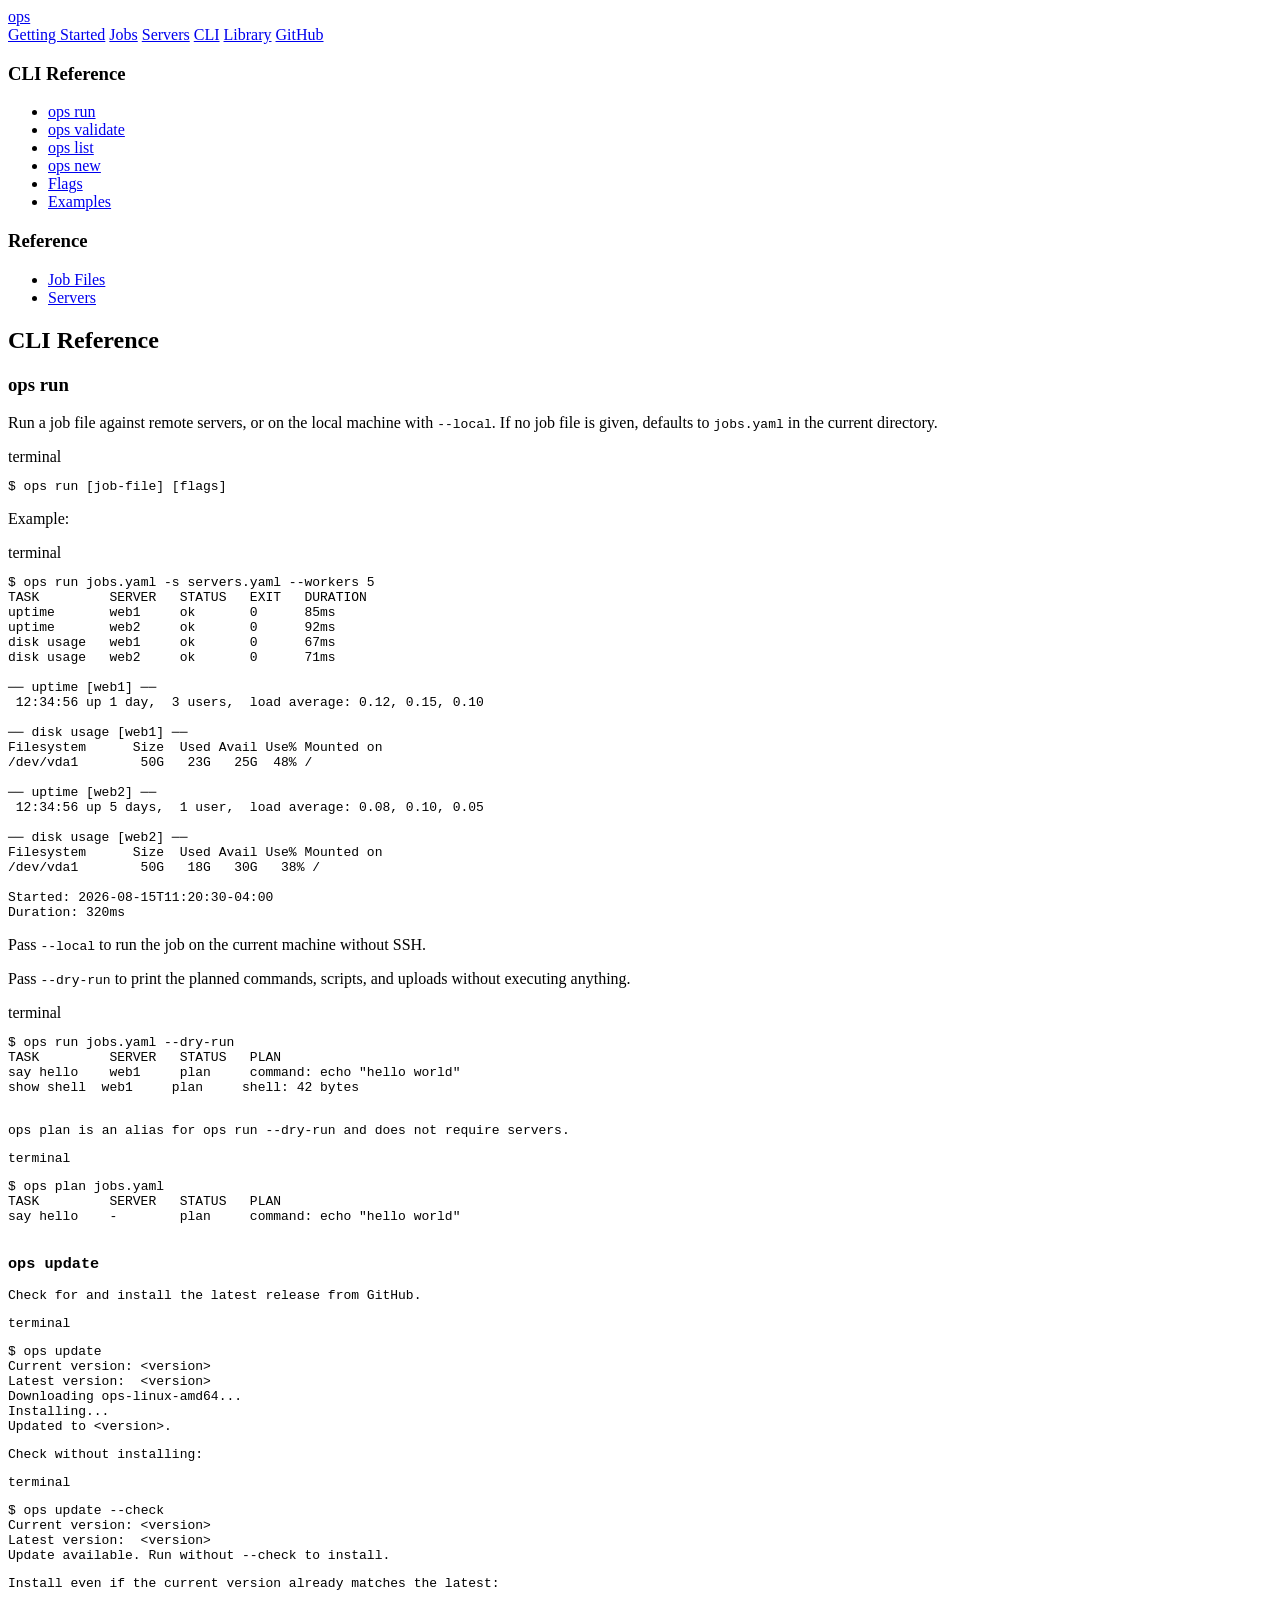
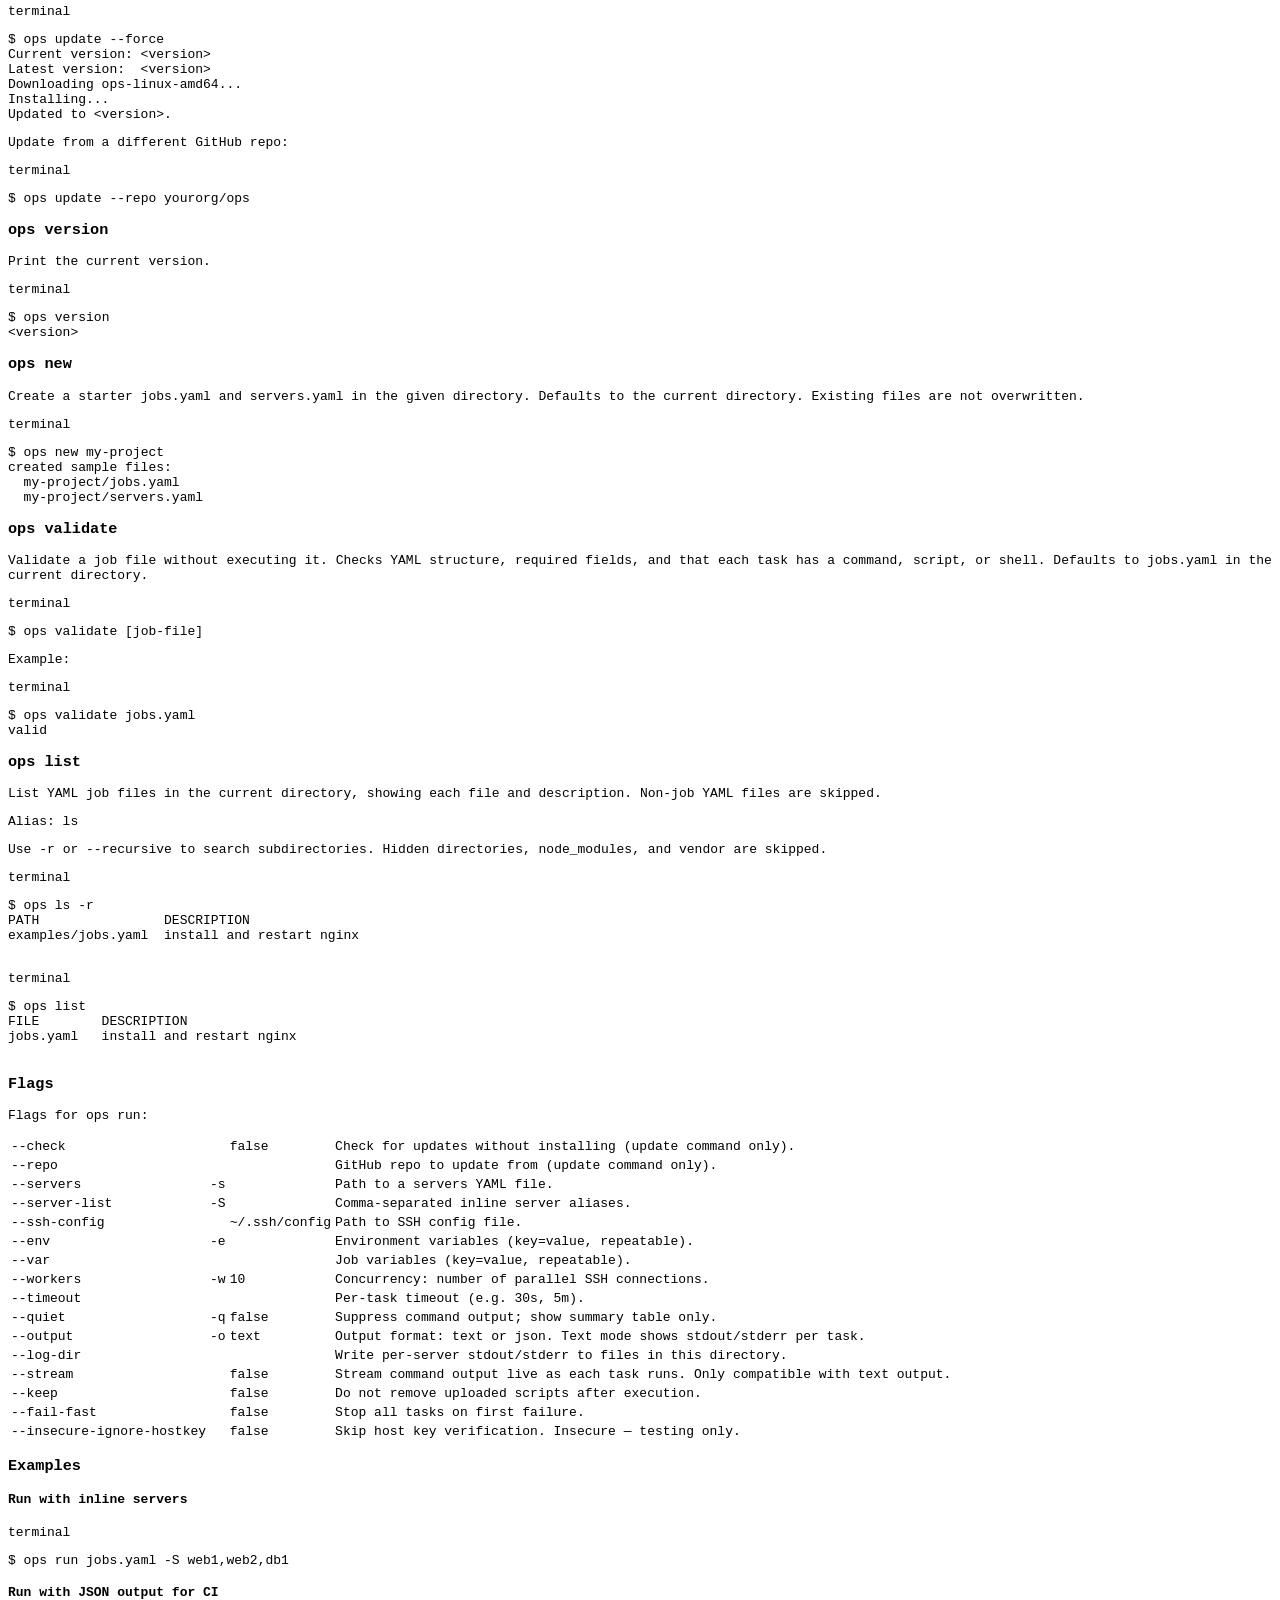
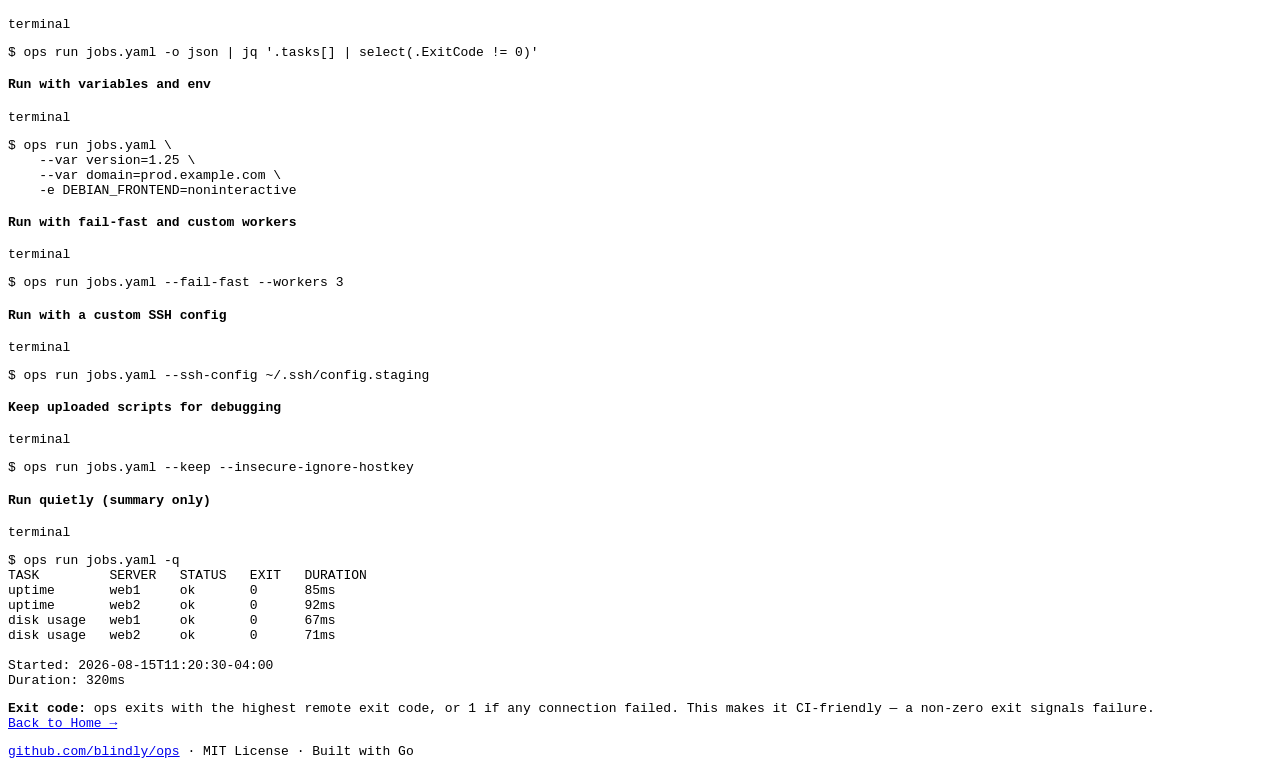
==== docs/cli-reference.html @ c4cd525a "chore: rename tool from srvctl to ops" ====
<!DOCTYPE html>
<html lang="en">
<head>
  <meta charset="UTF-8">
  <meta name="viewport" content="width=device-width, initial-scale=1.0">
  <title>CLI Reference — ops</title>
  <link rel="preconnect" href="https://fonts.googleapis.com">
  <link rel="preconnect" href="https://fonts.gstatic.com" crossorigin>
  <link href="https://fonts.googleapis.com/css2?family=JetBrains+Mono:wght@400;500;700&family=Sora:wght@300;400;500;600;700;800&display=swap" rel="stylesheet">
  <link rel="stylesheet" href="/ops/assets/css/style.css">
  <link rel="icon" href="data:image/svg+xml,<svg xmlns='http://www.w3.org/2000/svg' viewBox='0 0 100 100'><text y='.9em' font-size='90' font-family='monospace' fill='%232dd4bf'>$</text></svg>">
</head>
<body>

<nav class="top">
  <a class="brand" href="/ops/">ops</a>
  <div class="links">
    <a href="/ops/getting-started.html">Getting Started</a>
    <a href="/ops/jobs.html">Jobs</a>
    <a href="/ops/servers.html">Servers</a>
    <a href="/ops/cli-reference.html">CLI</a>
    <a href="/ops/library.html">Library</a>
    <a href="https://github.com/blindly/ops">GitHub</a>
  </div>
</nav>

<div class="layout">
  <aside class="sidebar">
    <h3>CLI Reference</h3>
    <ul>
      <li><a href="#run" class="active">ops run</a></li>
      <li><a href="#validate">ops validate</a></li>
      <li><a href="#list">ops list</a></li>
      <li><a href="#new">ops new</a></li>
      <li><a href="#flags">Flags</a></li>
      <li><a href="#examples">Examples</a></li>
    </ul>
    <h3>Reference</h3>
    <ul>
      <li><a href="/ops/jobs.html">Job Files</a></li>
      <li><a href="/ops/servers.html">Servers</a></li>
    </ul>
  </aside>

  <div class="content">
    <h2>CLI Reference</h2>

    <h3 id="run">ops run</h3>
    <p>Run a job file against remote servers, or on the local machine with <code class="inline">--local</code>. If no job file is given, defaults to <code class="inline">jobs.yaml</code> in the current directory.</p>
    <div class="code-block">
      <div class="header"><div class="dots"><span></span><span></span><span></span></div>terminal</div>
<pre><code><span style="color: var(--accent)">$</span> ops run [job-file] [flags]</code></pre>
    </div>

    <p>Example:</p>
    <div class="code-block">
      <div class="header"><div class="dots"><span></span><span></span><span></span></div>terminal</div>
<pre><code><span style="color: var(--accent)">$</span> ops run jobs.yaml -s servers.yaml --workers 5
<span style="color: var(--muted)">TASK         SERVER   STATUS   EXIT   DURATION</span>
uptime       web1     ok       0      85ms
uptime       web2     ok       0      92ms
disk usage   web1     ok       0      67ms
disk usage   web2     ok       0      71ms

<span style="color: var(--muted)">── uptime [web1] ──</span>
 12:34:56 up 1 day,  3 users,  load average: 0.12, 0.15, 0.10

<span style="color: var(--muted)">── disk usage [web1] ──</span>
Filesystem      Size  Used Avail Use% Mounted on
/dev/vda1        50G   23G   25G  48% /

<span style="color: var(--muted)">── uptime [web2] ──</span>
 12:34:56 up 5 days,  1 user,  load average: 0.08, 0.10, 0.05

<span style="color: var(--muted)">── disk usage [web2] ──</span>
Filesystem      Size  Used Avail Use% Mounted on
/dev/vda1        50G   18G   30G   38% /

Started: 2026-08-15T11:20:30-04:00
Duration: 320ms
</code></pre>
    <p>Pass <code class="inline">--local</code> to run the job on the current machine without SSH.</p>
    <p>Pass <code class="inline">--dry-run</code> to print the planned commands, scripts, and uploads without executing anything.</p>
    <div class="code-block">
      <div class="header"><div class="dots"><span></span><span></span><span></span></div>terminal</div>
<pre><code><span style="color: var(--accent)">$</span> ops run jobs.yaml --dry-run
<span style="color: var(--muted)">TASK         SERVER   STATUS   PLAN</span>
say hello    web1     plan     command: echo "hello world"
show shell  web1     plan     shell: 42 bytes
    </div>
    <p><code class="inline">ops plan</code> is an alias for <code class="inline">ops run --dry-run</code> and does not require <code class="inline">servers</code>.</p>
    <div class="code-block">
      <div class="header"><div class="dots"><span></span><span></span><span></span></div>terminal</div>
<pre><code><span style="color: var(--accent)">$</span> ops plan jobs.yaml
<span style="color: var(--muted)">TASK         SERVER   STATUS   PLAN</span>
say hello    -        plan     command: echo "hello world"
    </div>
    <h3 id="update">ops update</h3>
    <p>Check for and install the latest release from GitHub.</p>
    <div class="code-block">
      <div class="header"><div class="dots"><span></span><span></span><span></span></div>terminal</div>
<pre><code><span style="color: var(--accent)">$</span> ops update
Current version: &lt;version&gt;
Latest version:  &lt;version&gt;
Downloading ops-linux-amd64...
Installing...
Updated to &lt;version&gt;.</code></pre>
    </div>
    <p>Check without installing:</p>
    <div class="code-block">
      <div class="header"><div class="dots"><span></span><span></span><span></span></div>terminal</div>
<pre><code><span style="color: var(--accent)">$</span> ops update --check
Current version: &lt;version&gt;
Latest version:  &lt;version&gt;
Update available. Run without --check to install.</code></pre>
    </div>
    <p>Install even if the current version already matches the latest:</p>
    <div class="code-block">
      <div class="header"><div class="dots"><span></span><span></span><span></span></div>terminal</div>
<pre><code><span style="color: var(--accent)">$</span> ops update --force
Current version: &lt;version&gt;
Latest version:  &lt;version&gt;
Downloading ops-linux-amd64...
Installing...
Updated to &lt;version&gt;.</code></pre>
    </div>
    <p>Update from a different GitHub repo:</p>
    <div class="code-block">
      <div class="header"><div class="dots"><span></span><span></span><span></span></div>terminal</div>
<pre><code><span style="color: var(--accent)">$</span> ops update --repo yourorg/ops</code></pre>
    </div>

    <h3 id="version">ops version</h3>
    <p>Print the current version.</p>
    <div class="code-block">
      <div class="header"><div class="dots"><span></span><span></span><span></span></div>terminal</div>
<pre><code><span style="color: var(--accent)">$</span> ops version
&lt;version&gt;</code></pre>
    </div>
    <h3 id="new">ops new</h3>
    <p>Create a starter <code>jobs.yaml</code> and <code>servers.yaml</code> in the given directory. Defaults to the current directory. Existing files are not overwritten.</p>
    <div class="code-block">
      <div class="header"><div class="dots"><span></span><span></span><span></span></div>terminal</div>
<pre><code><span style="color: var(--accent)">$</span> ops new my-project
created sample files:
  my-project/jobs.yaml
  my-project/servers.yaml</code></pre>
    </div>

    <h3 id="validate">ops validate</h3>
    <p>Validate a job file without executing it. Checks YAML structure, required fields, and that each task has a command, script, or shell. Defaults to <code class="inline">jobs.yaml</code> in the current directory.</p>
    <div class="code-block">
      <div class="header"><div class="dots"><span></span><span></span><span></span></div>terminal</div>
<pre><code><span style="color: var(--accent)">$</span> ops validate [job-file]</code></pre>
    </div>

    <p>Example:</p>
    <div class="code-block">
      <div class="header"><div class="dots"><span></span><span></span><span></span></div>terminal</div>
<pre><code><span style="color: var(--accent)">$</span> ops validate jobs.yaml
valid</code></pre>
    </div>
    <h3 id="list">ops list</h3>
    <p>List YAML job files in the current directory, showing each file and description. Non-job YAML files are skipped.</p>
    <p>Alias: <code class="inline">ls</code></p>
    <p>Use <code class="inline">-r</code> or <code class="inline">--recursive</code> to search subdirectories. Hidden directories, <code class="inline">node_modules</code>, and <code class="inline">vendor</code> are skipped.</p>
    <div class="code-block">
      <div class="header"><div class="dots"><span></span><span></span><span></span></div>terminal</div>
<pre><code><span style="color: var(--accent)">$</span> ops ls -r
<span style="color: var(--muted)">PATH                DESCRIPTION</span>
examples/jobs.yaml  install and restart nginx
    </div>
    <div class="code-block">
      <div class="header"><div class="dots"><span></span><span></span><span></span></div>terminal</div>
<pre><code><span style="color: var(--accent)">$</span> ops list
<span style="color: var(--muted)">FILE        DESCRIPTION</span>
jobs.yaml   install and restart nginx
    </div>

    <h3 id="flags">Flags</h3>
    <p>Flags for <code class="inline">ops run</code>:</p>
    <table>
      <thead>
        <tr><td><code>--check</code></td><td></td><td><code>false</code></td><td>Check for updates without installing (update command only).</td></tr>
        <tr><td><code>--repo</code></td><td></td><td></td><td>GitHub repo to update from (update command only).</td></tr>
      <tbody>
        <tr><td><code>--servers</code></td><td><code>-s</code></td><td></td><td>Path to a servers YAML file.</td></tr>
        <tr><td><code>--server-list</code></td><td><code>-S</code></td><td></td><td>Comma-separated inline server aliases.</td></tr>
        <tr><td><code>--ssh-config</code></td><td></td><td><code>~/.ssh/config</code></td><td>Path to SSH config file.</td></tr>
        <tr><td><code>--env</code></td><td><code>-e</code></td><td></td><td>Environment variables (key=value, repeatable).</td></tr>
        <tr><td><code>--var</code></td><td></td><td></td><td>Job variables (key=value, repeatable).</td></tr>
        <tr><td><code>--workers</code></td><td><code>-w</code></td><td><code>10</code></td><td>Concurrency: number of parallel SSH connections.</td></tr>
        <tr><td><code>--timeout</code></td><td></td><td></td><td>Per-task timeout (e.g. <code>30s</code>, <code>5m</code>).</td></tr>
        <tr><td><code>--quiet</code></td><td><code>-q</code></td><td><code>false</code></td><td>Suppress command output; show summary table only.</td></tr>
        <tr><td><code>--output</code></td><td><code>-o</code></td><td><code>text</code></td><td>Output format: <code>text</code> or <code>json</code>. Text mode shows stdout/stderr per task.</td></tr>
        <tr><td><code>--log-dir</code></td><td></td><td></td><td>Write per-server stdout/stderr to files in this directory.</td></tr>
        <tr><td><code>--stream</code></td><td></td><td><code>false</code></td><td>Stream command output live as each task runs. Only compatible with text output.</td></tr>
        <tr><td><code>--keep</code></td><td></td><td><code>false</code></td><td>Do not remove uploaded scripts after execution.</td></tr>
        <tr><td><code>--fail-fast</code></td><td></td><td><code>false</code></td><td>Stop all tasks on first failure.</td></tr>
        <tr><td><code>--insecure-ignore-hostkey</code></td><td></td><td><code>false</code></td><td>Skip host key verification. Insecure — testing only.</td></tr>
      </tbody>
    </table>

    <h3 id="examples">Examples</h3>

    <h4>Run with inline servers</h4>
    <div class="code-block">
      <div class="header"><div class="dots"><span></span><span></span><span></span></div>terminal</div>
<pre><code><span style="color: var(--accent)">$</span> ops run jobs.yaml -S web1,web2,db1</code></pre>
    </div>

    <h4>Run with JSON output for CI</h4>
    <div class="code-block">
      <div class="header"><div class="dots"><span></span><span></span><span></span></div>terminal</div>
<pre><code><span style="color: var(--accent)">$</span> ops run jobs.yaml -o json | jq '.tasks[] | select(.ExitCode != 0)'</code></pre>
    </div>

    <h4>Run with variables and env</h4>
    <div class="code-block">
      <div class="header"><div class="dots"><span></span><span></span><span></span></div>terminal</div>
<pre><code><span style="color: var(--accent)">$</span> ops run jobs.yaml \
    --var version=1.25 \
    --var domain=prod.example.com \
    -e DEBIAN_FRONTEND=noninteractive</code></pre>
    </div>

    <h4>Run with fail-fast and custom workers</h4>
    <div class="code-block">
      <div class="header"><div class="dots"><span></span><span></span><span></span></div>terminal</div>
<pre><code><span style="color: var(--accent)">$</span> ops run jobs.yaml --fail-fast --workers 3</code></pre>
    </div>

    <h4>Run with a custom SSH config</h4>
    <div class="code-block">
      <div class="header"><div class="dots"><span></span><span></span><span></span></div>terminal</div>
<pre><code><span style="color: var(--accent)">$</span> ops run jobs.yaml --ssh-config ~/.ssh/config.staging</code></pre>
    </div>

    <h4>Keep uploaded scripts for debugging</h4>
    <div class="code-block">
      <div class="header"><div class="dots"><span></span><span></span><span></span></div>terminal</div>
<pre><code><span style="color: var(--accent)">$</span> ops run jobs.yaml --keep --insecure-ignore-hostkey</code></pre>
    </div>
    <h4>Run quietly (summary only)</h4>
    <div class="code-block">
      <div class="header"><div class="dots"><span></span><span></span><span></span></div>terminal</div>
<pre><code><span style="color: var(--accent)">$</span> ops run jobs.yaml -q
<span style="color: var(--muted)">TASK         SERVER   STATUS   EXIT   DURATION</span>
uptime       web1     ok       0      85ms
uptime       web2     ok       0      92ms
disk usage   web1     ok       0      67ms
disk usage   web2     ok       0      71ms

Started: 2026-08-15T11:20:30-04:00
Duration: 320ms
</code></pre>
    </div>

    <div class="callout">
      <strong>Exit code:</strong> ops exits with the highest remote exit code, or <code class="inline">1</code> if any connection failed. This makes it CI-friendly — a non-zero exit signals failure.
    </div>

    <div class="cta">
      <a href="/ops/">Back to Home →</a>
    </div>
  </div>
</div>

<footer>
  <p><a href="https://github.com/blindly/ops">github.com/blindly/ops</a> · MIT License · Built with Go</p>
</footer>

</body>
</html>
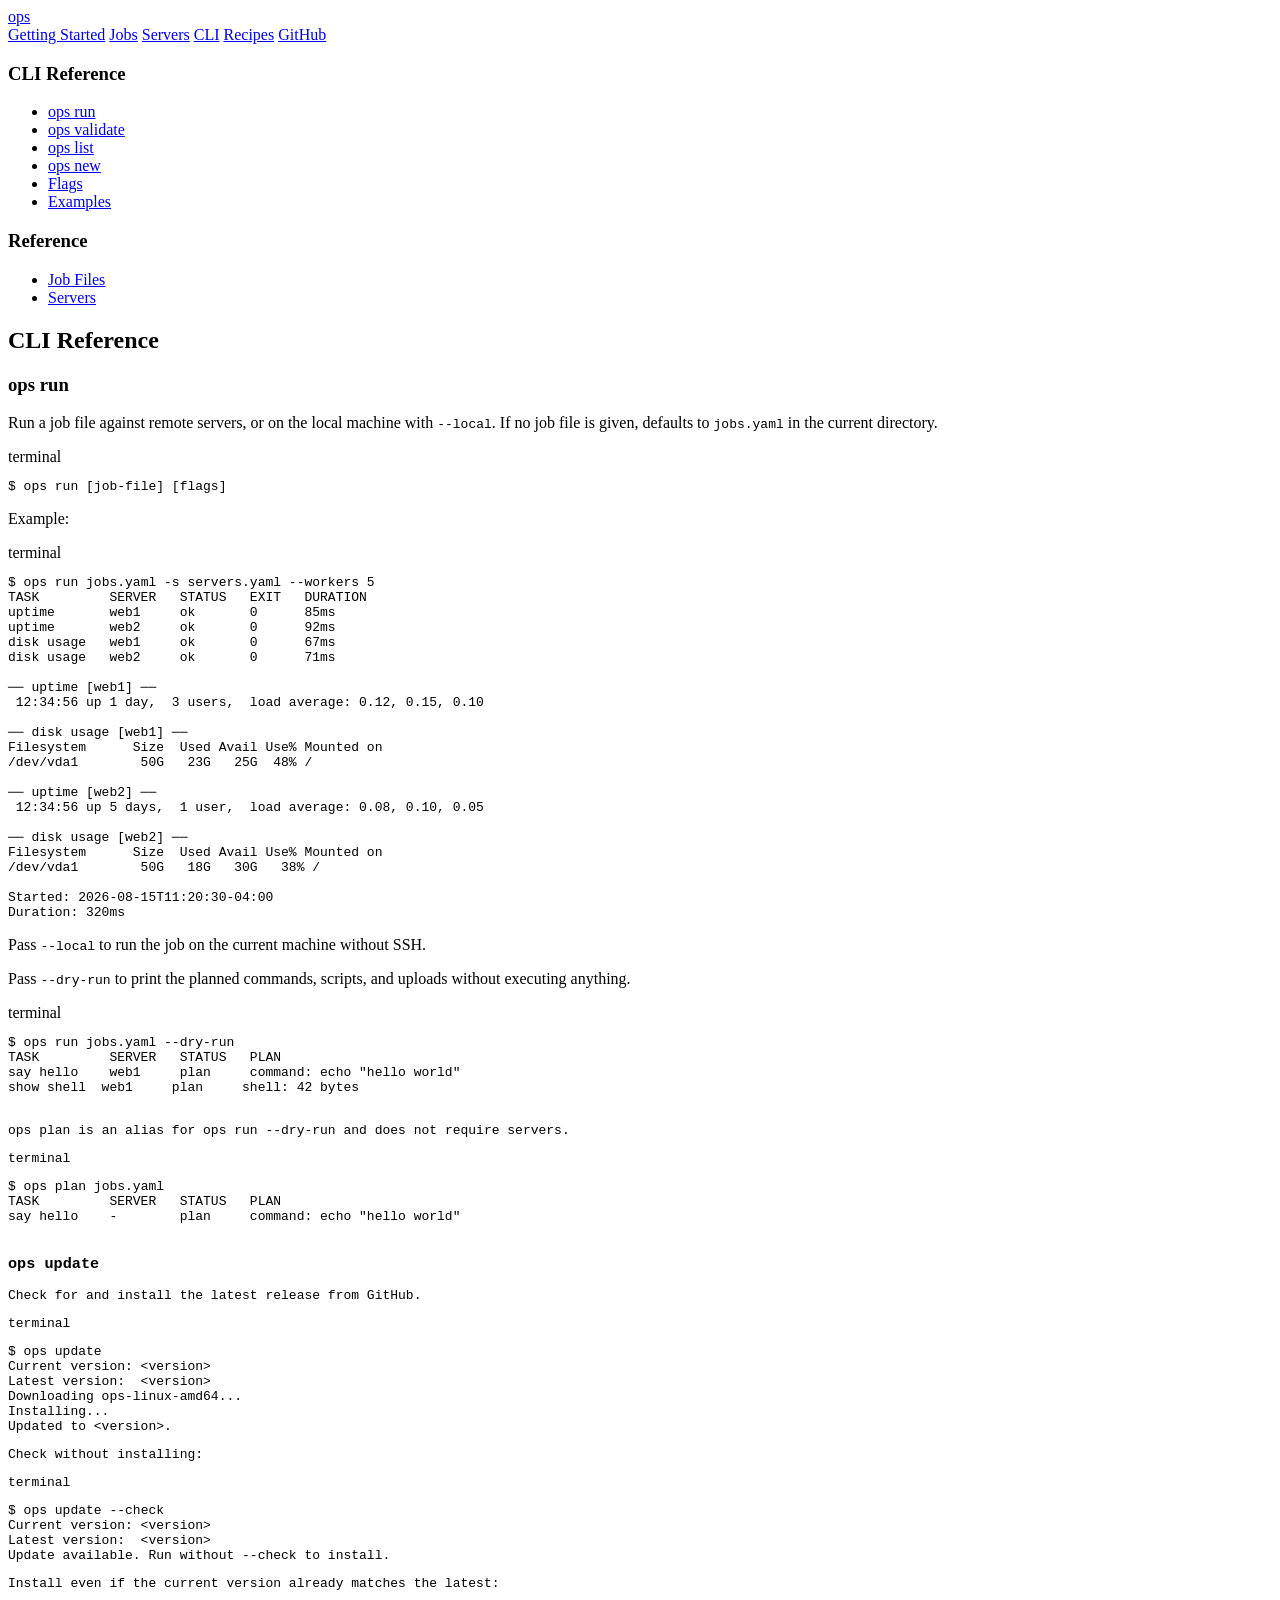
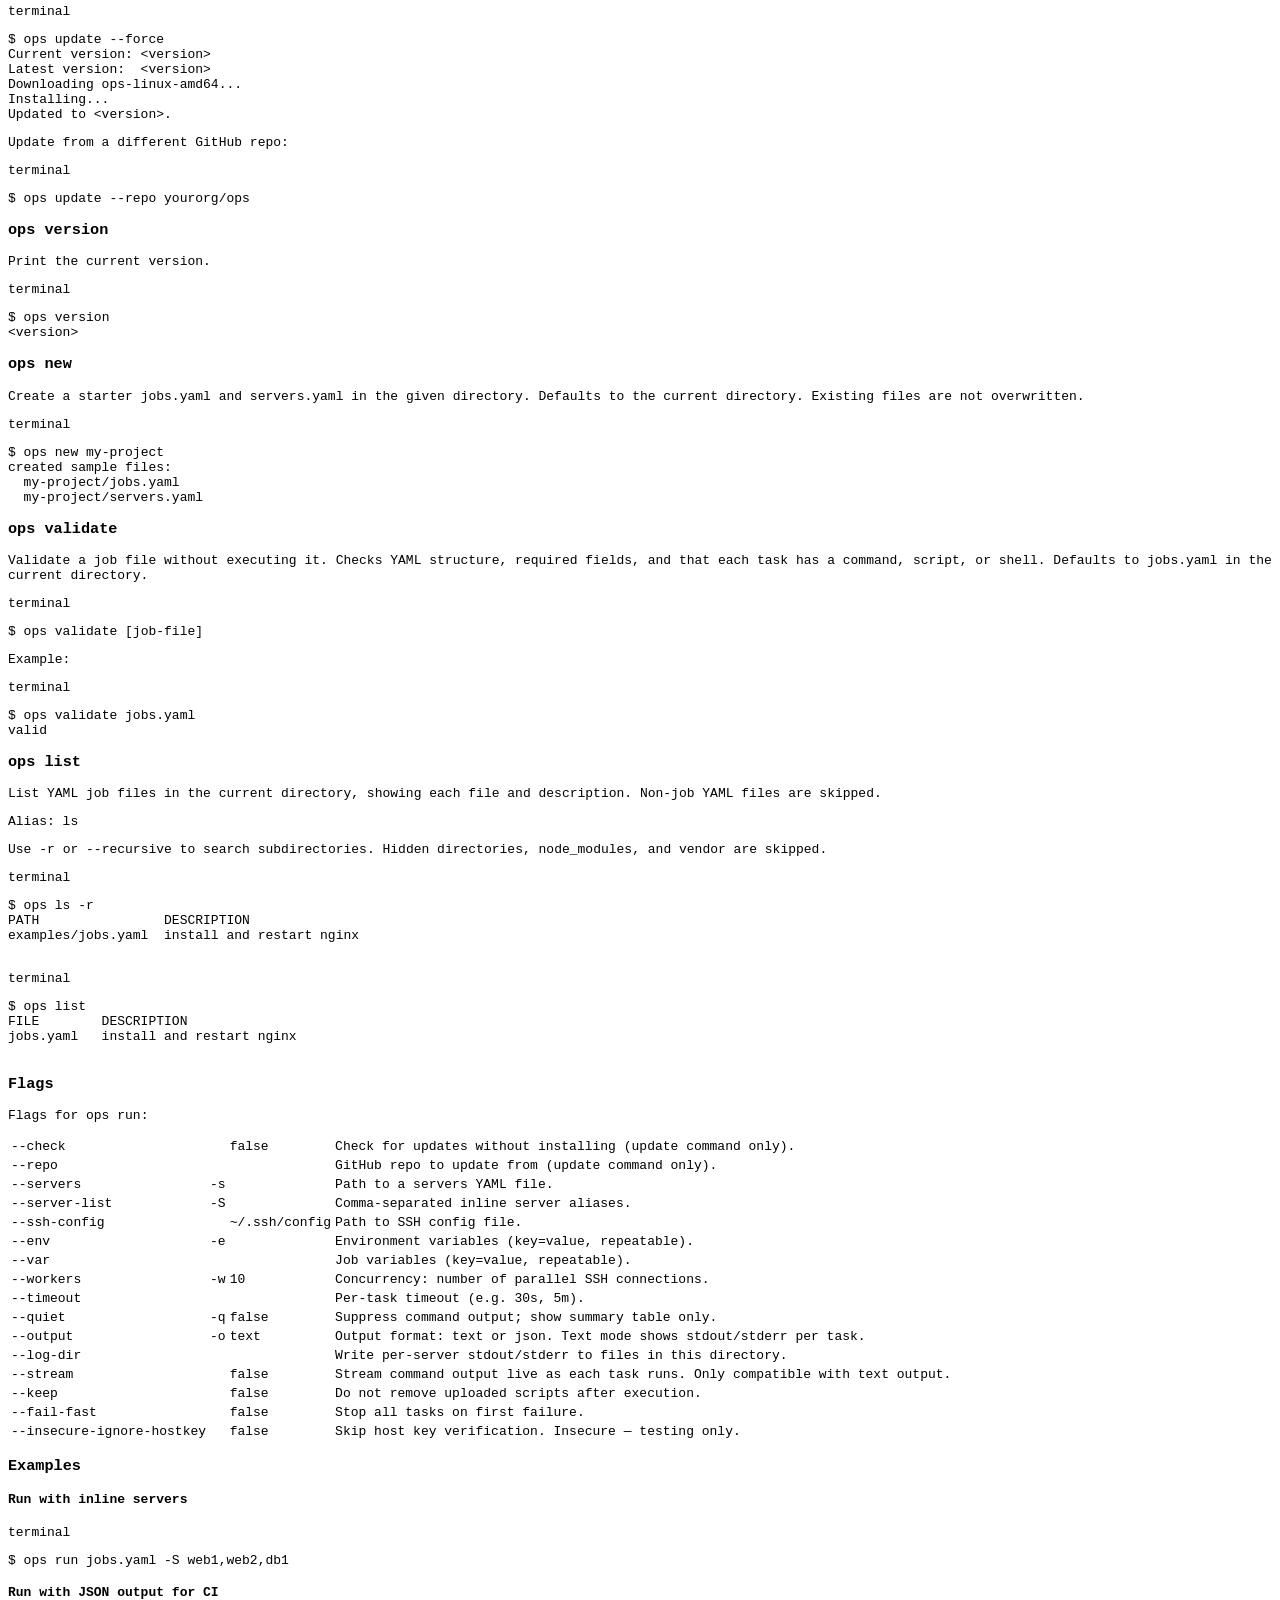
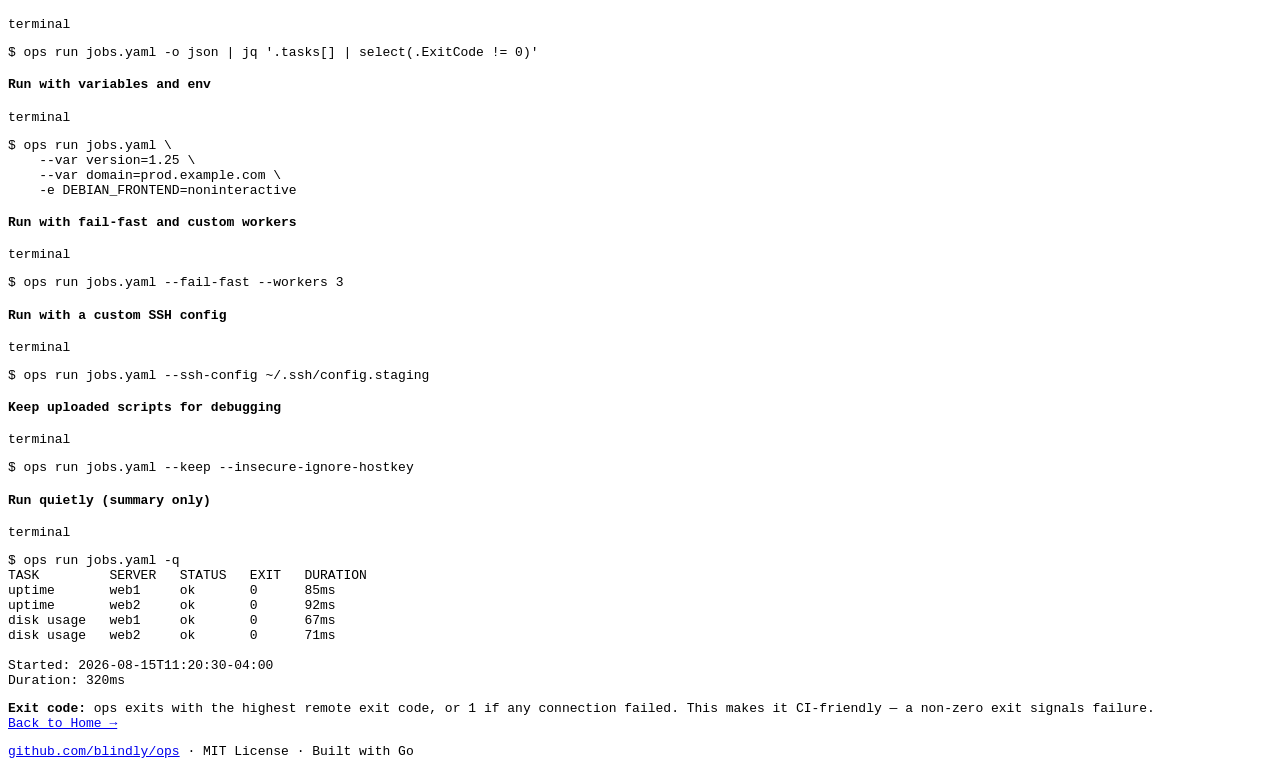
==== commit 23503770: "" ====
--- a/docs/cli-reference.html
+++ b/docs/cli-reference.html
@@ -19,7 +19,7 @@
     <a href="/ops/jobs.html">Jobs</a>
     <a href="/ops/servers.html">Servers</a>
     <a href="/ops/cli-reference.html">CLI</a>
-    <a href="/ops/library.html">Library</a>
+    <a href="/ops/library.html">Recipes</a>
     <a href="https://github.com/blindly/ops">GitHub</a>
   </div>
 </nav>
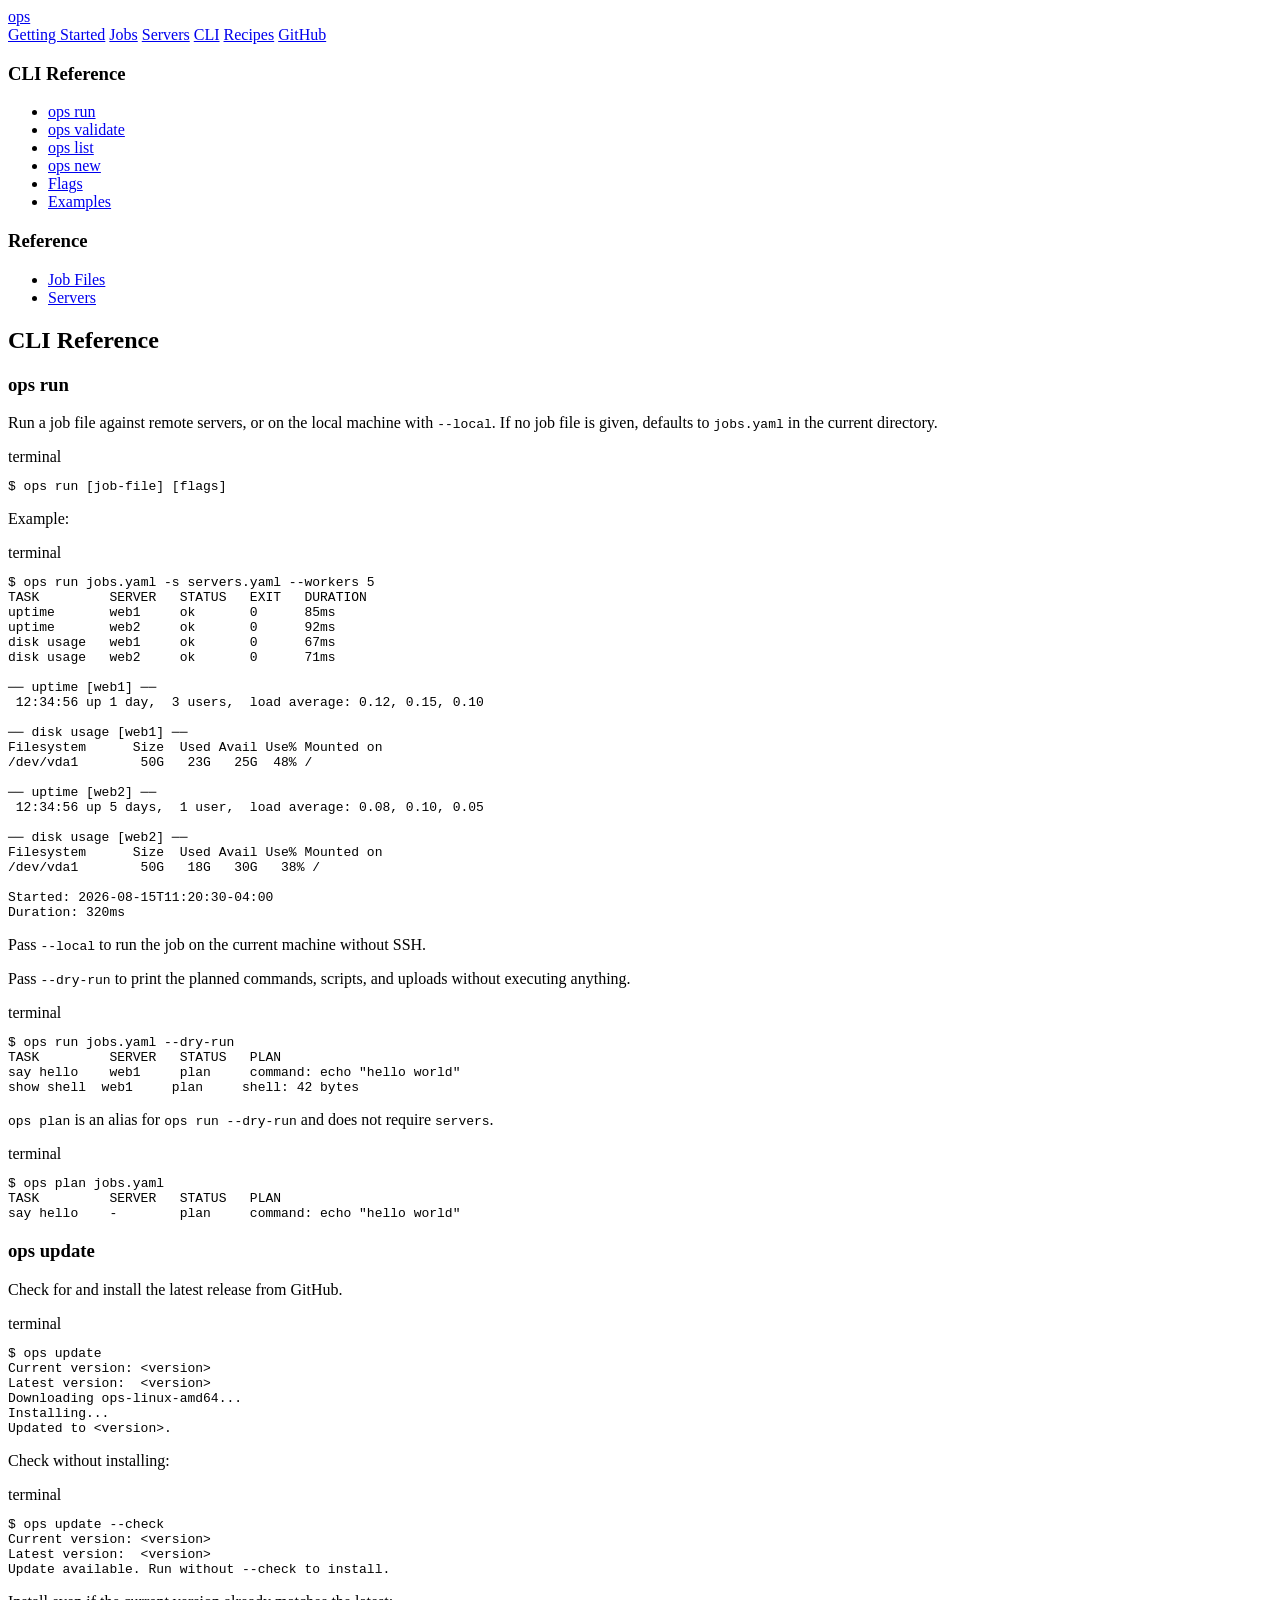
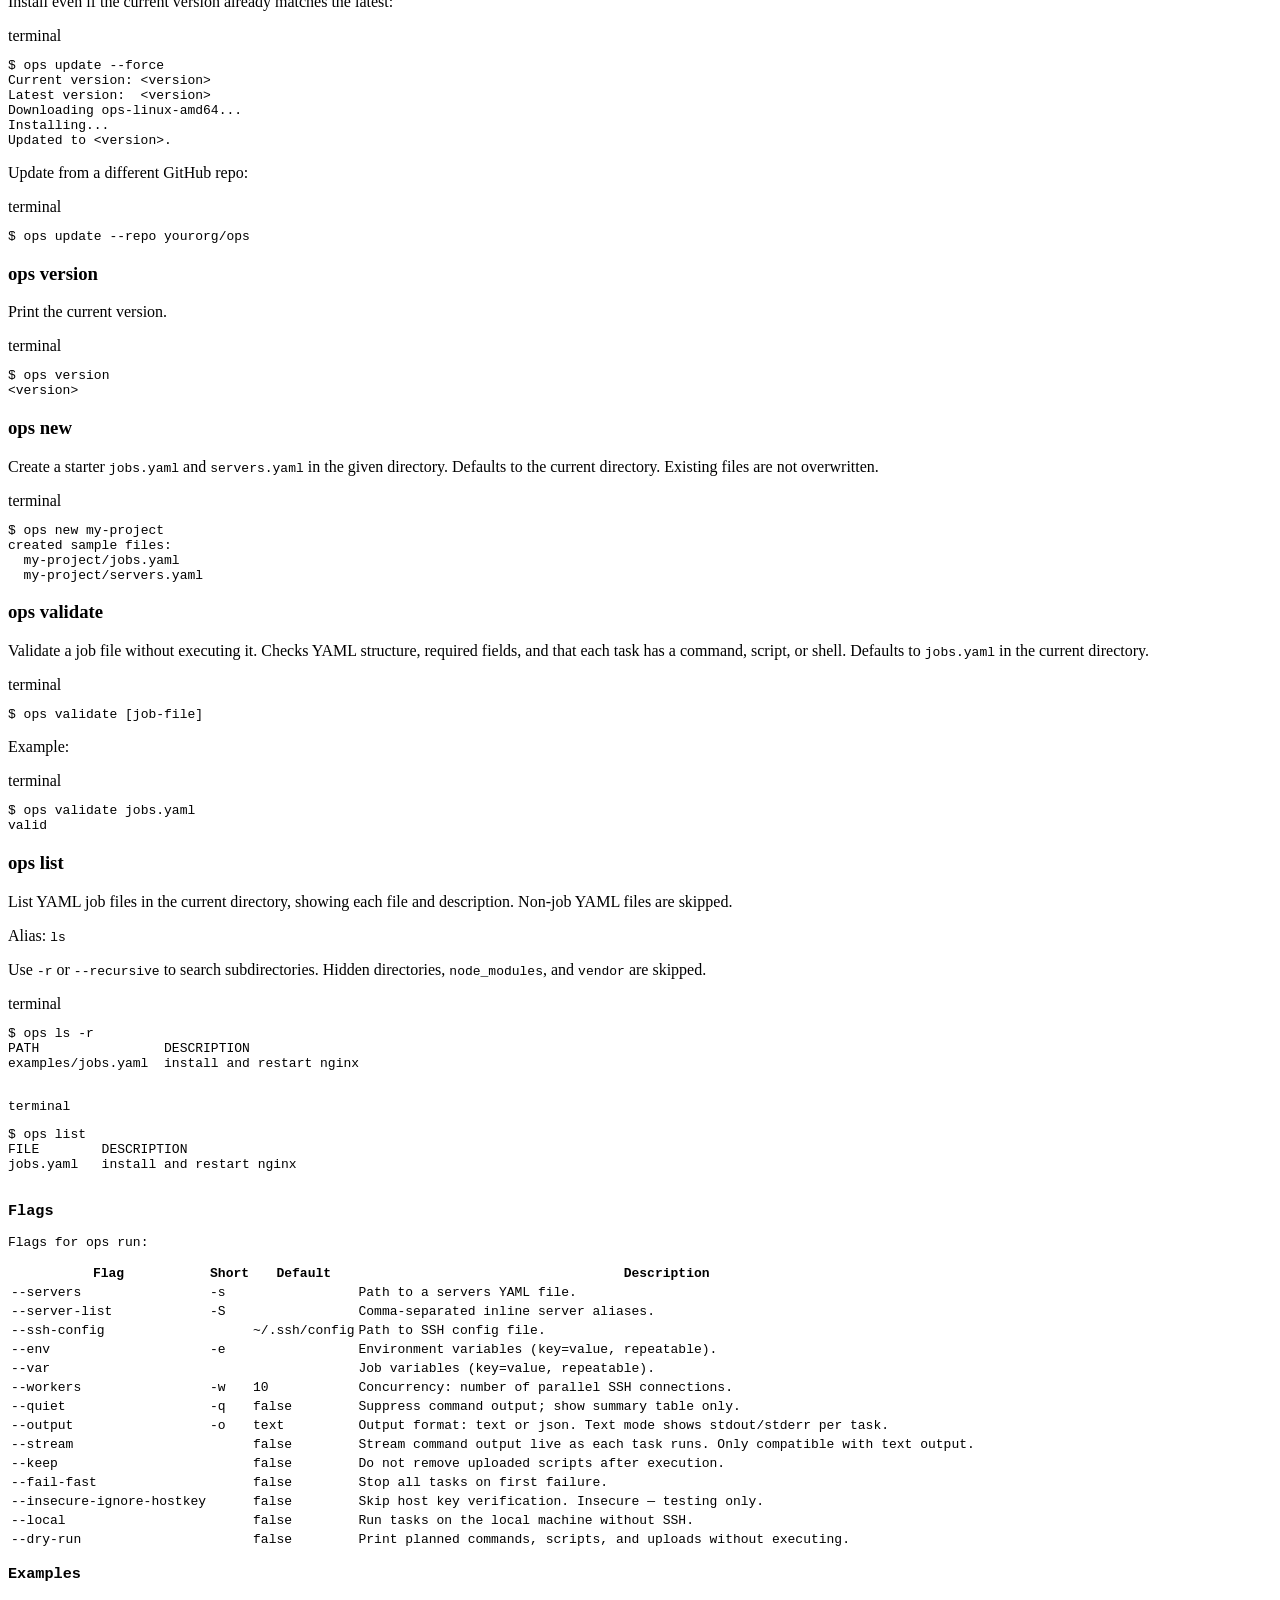
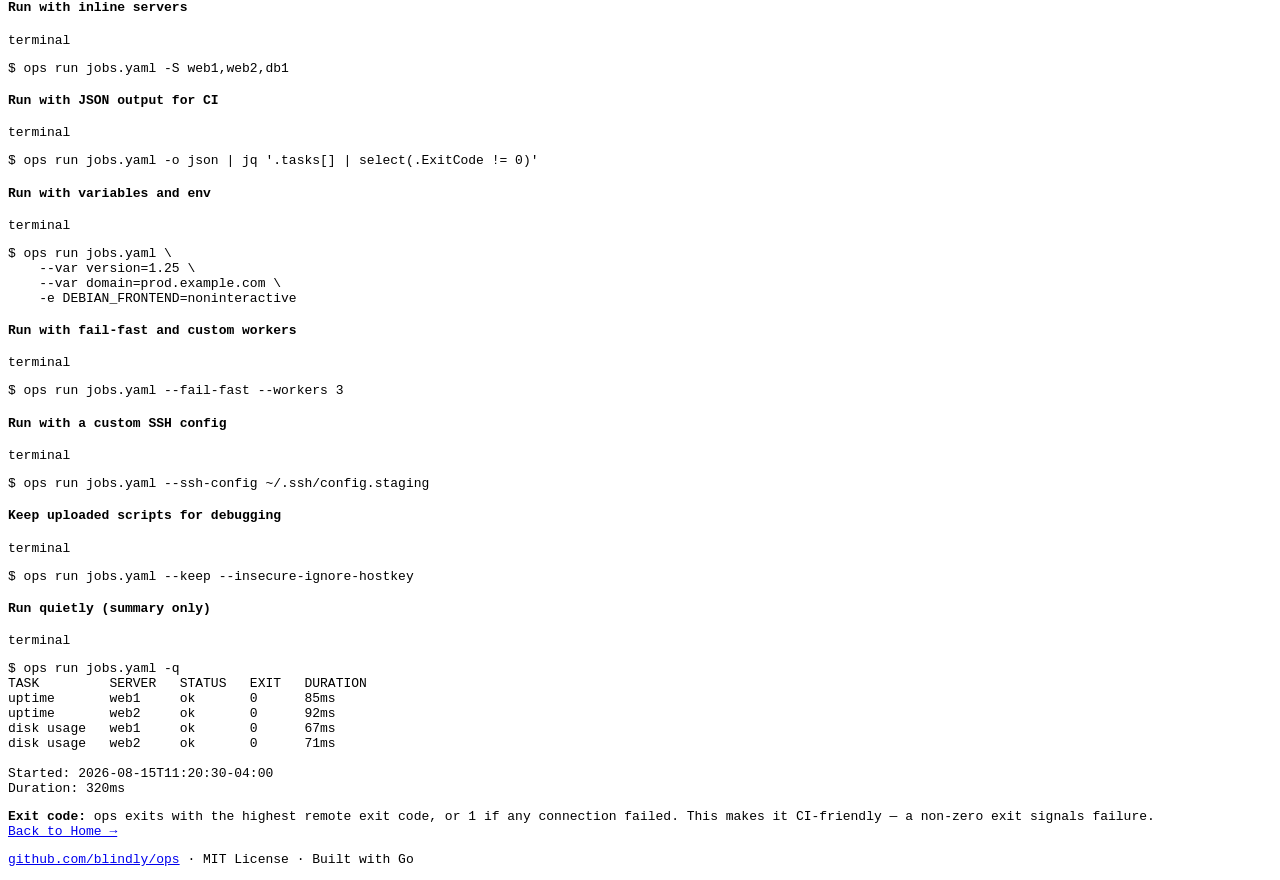
==== commit 16c000ab: "" ====
--- a/docs/cli-reference.html
+++ b/docs/cli-reference.html
@@ -87,14 +87,14 @@
 <span style="color: var(--muted)">TASK         SERVER   STATUS   PLAN</span>
 say hello    web1     plan     command: echo "hello world"
 show shell  web1     plan     shell: 42 bytes
-    </div>
+</code></pre>
     <p><code class="inline">ops plan</code> is an alias for <code class="inline">ops run --dry-run</code> and does not require <code class="inline">servers</code>.</p>
     <div class="code-block">
       <div class="header"><div class="dots"><span></span><span></span><span></span></div>terminal</div>
 <pre><code><span style="color: var(--accent)">$</span> ops plan jobs.yaml
 <span style="color: var(--muted)">TASK         SERVER   STATUS   PLAN</span>
 say hello    -        plan     command: echo "hello world"
-    </div>
+</code></pre>
     <h3 id="update">ops update</h3>
     <p>Check for and install the latest release from GitHub.</p>
     <div class="code-block">
@@ -181,8 +181,8 @@
     <p>Flags for <code class="inline">ops run</code>:</p>
     <table>
       <thead>
-        <tr><td><code>--check</code></td><td></td><td><code>false</code></td><td>Check for updates without installing (update command only).</td></tr>
-        <tr><td><code>--repo</code></td><td></td><td></td><td>GitHub repo to update from (update command only).</td></tr>
+        <tr><th>Flag</th><th>Short</th><th>Default</th><th>Description</th></tr>
+      </thead>
       <tbody>
         <tr><td><code>--servers</code></td><td><code>-s</code></td><td></td><td>Path to a servers YAML file.</td></tr>
         <tr><td><code>--server-list</code></td><td><code>-S</code></td><td></td><td>Comma-separated inline server aliases.</td></tr>
@@ -190,14 +190,14 @@
         <tr><td><code>--env</code></td><td><code>-e</code></td><td></td><td>Environment variables (key=value, repeatable).</td></tr>
         <tr><td><code>--var</code></td><td></td><td></td><td>Job variables (key=value, repeatable).</td></tr>
         <tr><td><code>--workers</code></td><td><code>-w</code></td><td><code>10</code></td><td>Concurrency: number of parallel SSH connections.</td></tr>
-        <tr><td><code>--timeout</code></td><td></td><td></td><td>Per-task timeout (e.g. <code>30s</code>, <code>5m</code>).</td></tr>
         <tr><td><code>--quiet</code></td><td><code>-q</code></td><td><code>false</code></td><td>Suppress command output; show summary table only.</td></tr>
         <tr><td><code>--output</code></td><td><code>-o</code></td><td><code>text</code></td><td>Output format: <code>text</code> or <code>json</code>. Text mode shows stdout/stderr per task.</td></tr>
-        <tr><td><code>--log-dir</code></td><td></td><td></td><td>Write per-server stdout/stderr to files in this directory.</td></tr>
         <tr><td><code>--stream</code></td><td></td><td><code>false</code></td><td>Stream command output live as each task runs. Only compatible with text output.</td></tr>
         <tr><td><code>--keep</code></td><td></td><td><code>false</code></td><td>Do not remove uploaded scripts after execution.</td></tr>
         <tr><td><code>--fail-fast</code></td><td></td><td><code>false</code></td><td>Stop all tasks on first failure.</td></tr>
         <tr><td><code>--insecure-ignore-hostkey</code></td><td></td><td><code>false</code></td><td>Skip host key verification. Insecure — testing only.</td></tr>
+        <tr><td><code>--local</code></td><td></td><td><code>false</code></td><td>Run tasks on the local machine without SSH.</td></tr>
+        <tr><td><code>--dry-run</code></td><td></td><td><code>false</code></td><td>Print planned commands, scripts, and uploads without executing.</td></tr>
       </tbody>
     </table>
 
